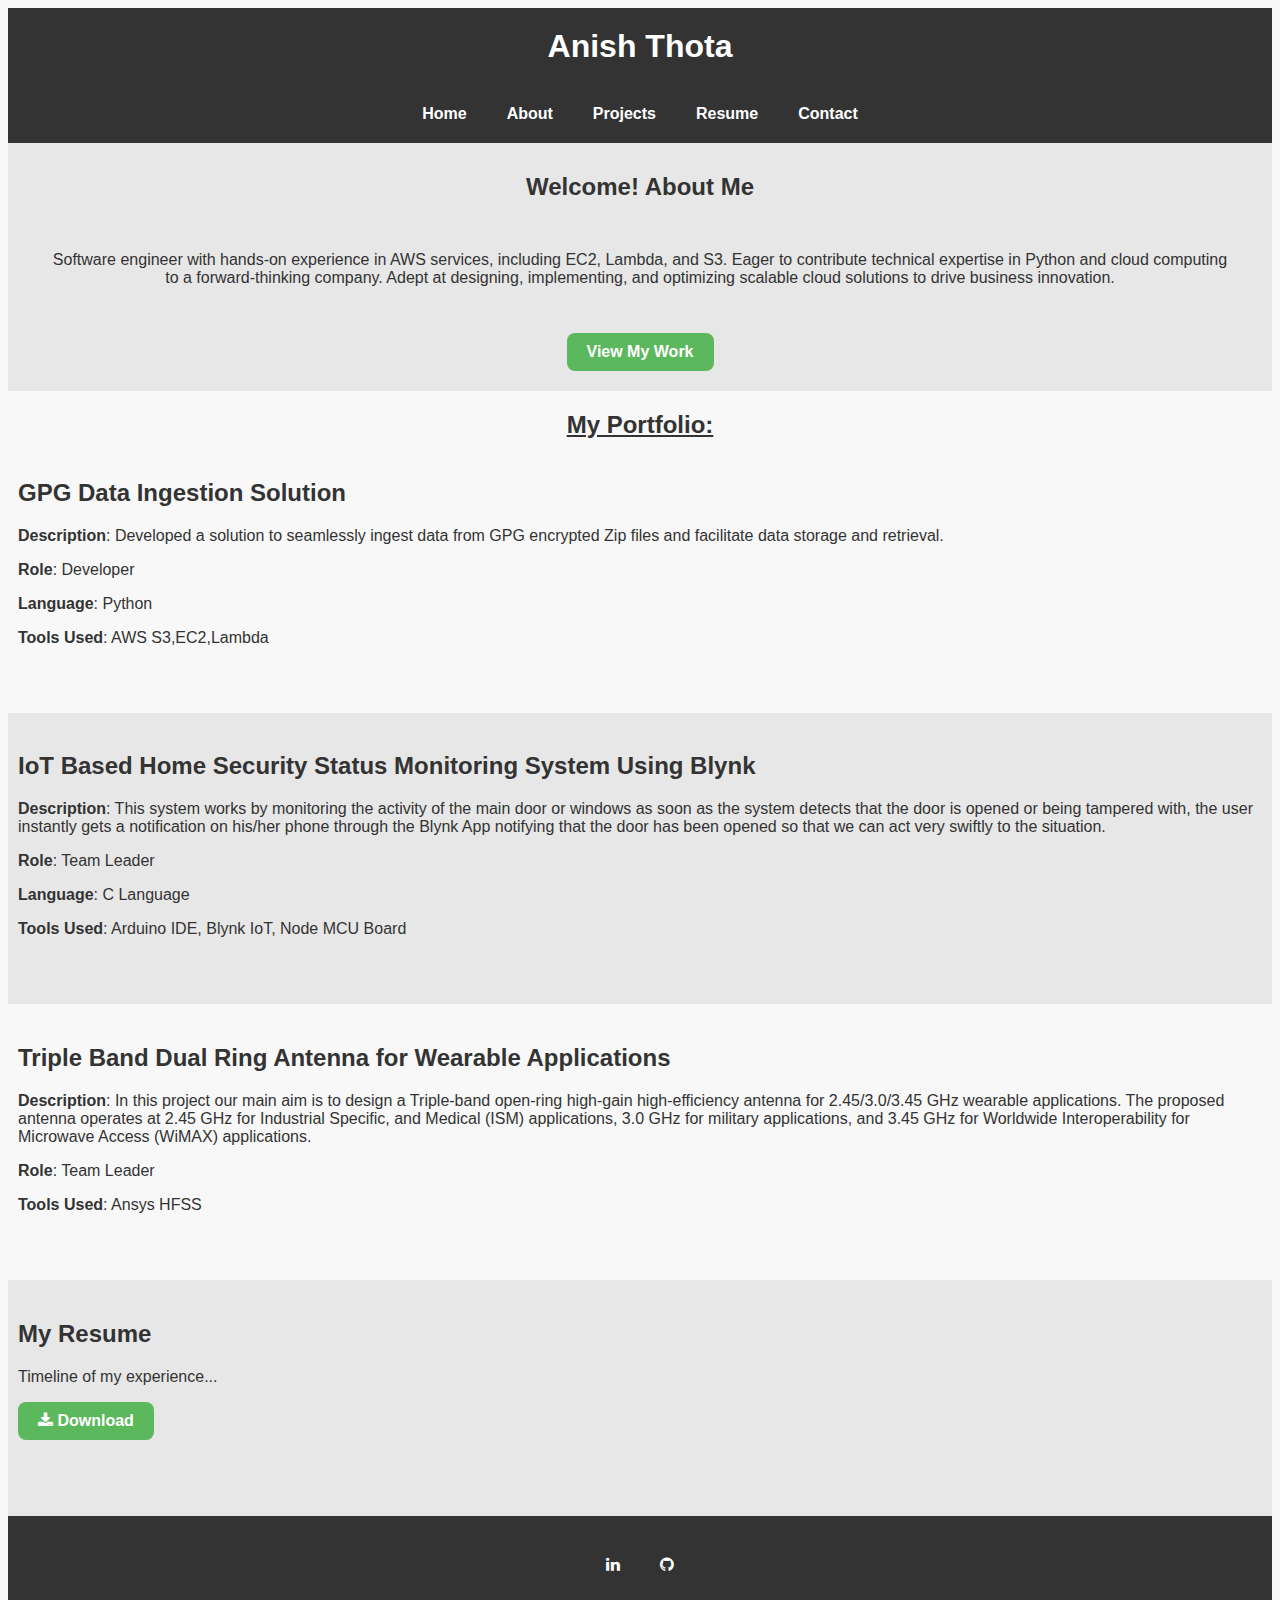
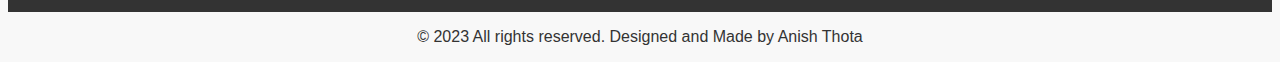
==== index.html @ a40c83ed "Add files via upload" ====
<!DOCTYPE html>
<html lang="en">
<head>
    <meta charset="UTF-8">
    <meta http-equiv="X-UA-Compatible" content="IE=edge">
    <meta name="viewport" content="width=device-width, initial-scale=1.0">
    <title>Practice CSS</title>
    <link href="master.css" rel="stylesheet">
  <link rel="stylesheet" href="https://cdnjs.cloudflare.com/ajax/libs/font-awesome/4.7.0/css/font-awesome.min.css">
  <link href="https://fonts.googleapis.com/css2?family=Roboto:wght@400;700&display=swap" rel="stylesheet">

</head>
  
<body>
<div class="container"> 
    <header>
        <h1 id="title">Anish Thota</h1>
  <nav>
            <ul>
                <li><a href="#">Home</a></li>
                <li><a href="#Aboutme">About</a></li>
                <li><a href="#Projects">Projects</a></li>
                <li><a href="#Resume">Resume</a></li>
                <li><a href="#footer">Contact</a></li>
            </ul>
      </nav>
    </header>
</div>
  

  <article id="Aboutme">
    <h2 id="aboutme">Welcome! About Me</h2>
       <p id="aboutmedesc">Software engineer with hands-on experience in AWS services, including EC2, Lambda, and S3. Eager to contribute technical expertise in Python and cloud computing to a forward-thinking company. Adept at designing, implementing, and optimizing scalable cloud solutions to drive business innovation.<p>
    <div class="button-wrapper">
  <a href="#Projects" class="cta-button">View My Work</a>
</div>
    
  </article>
  
  

 <div id="Projects">
  <h2 id="headerpro"> My Portfolio: </h2>
  
  
  <article id="project1">
        <h2>GPG Data Ingestion Solution</h2>
            <p><strong>Description</strong>: Developed a solution to seamlessly ingest data from GPG encrypted Zip files and facilitate data storage and retrieval.</p>
          <p><strong>Role</strong>: Developer</p>
<p><strong>Language</strong>:  Python</p>
<p>	<strong>Tools Used</strong>: AWS S3,EC2,Lambda
</p>
          
  </article>
  
        
  <article id="project2">
            <h2>IoT Based Home Security Status Monitoring System Using Blynk</h2>
    <p><strong>Description</strong>: This system works by monitoring the activity of the main door or windows as soon as the system detects that the door is opened or being tampered with, the user instantly gets a notification on his/her phone through the Blynk App notifying that the door has been opened so that we can act very swiftly to the situation.</p>
    <p><strong>Role</strong>: Team Leader</p>
    <p><strong>Language</strong>:  C Language</p>
<p><strong>Tools Used</strong>: Arduino IDE, Blynk IoT, Node MCU Board
 </p>
          
  </article>       
    
  
 <article id="project3">
            <h2>Triple Band Dual Ring Antenna for Wearable Applications</h2>
            <p>	
<p><strong>Description</strong>: In this project our main aim is to design a Triple-band open-ring high-gain high-efficiency antenna for 2.45/3.0/3.45 GHz wearable applications. The proposed antenna operates at 2.45 GHz for Industrial Specific, and Medical (ISM) applications, 3.0 GHz for military applications, and 3.45 GHz for Worldwide Interoperability for Microwave Access (WiMAX) applications.</p>
   <p><strong>Role</strong>: Team Leader</p>
   <p><strong>Tools Used</strong>: Ansys HFSS</p>
 
          
  </article>       
 
  </div>
  
  
  <div id="Resume">
 <article>
    <h2 id="myresume">My Resume</h2>
       <p>Timeline of my experience...<p>
   <a href="https://drive.google.com/file/d/1yN_dZZnNnhp4nyv0jdXrzqTYPW2uSCWF/view?usp=sharing" class="cta-button"><i class="fa fa-download"></i> Download</a>

  </article>
  
  </div>
    
  
 
  <div id="footer">
        <ul class="footer">
            <li><a href="https://www.linkedin.com/in/anish-t-489a22107/" class="fa fa-linkedin"></a></li>
            <li><a href="https://github.com/Anish6964/lang_chain_chatbot" class="fa fa-github"></a></li>
        </ul>
  </div>
  
  

  
<footer class="end">
        <p>&copy; 2023 All rights reserved. Designed and Made by Anish Thota</p>
 </footer>


  
  </body>
</html>
---- master.css ----
body, html {
  font-family: Arial, sans-serif;
  scroll-behavior: smooth;
color: #333333; /* Dark gray for text */
background-color: #f8f8f8; /* Light gray for background */

}





#title
{
margin:0;
text-align:center;
border:solid 20px #333;
background:#333;
color:#fff;
}

ul
{ 
display: flex;
justify-content: center;
align-items: center;
list-style: none;
margin: 0;
padding: 0;
background:#333;
border: solid 20px #333;
 font-weight: bold;
 transition: background-color 0.3s;
  
}


li a
{ 
padding:20px;
text-decoration:none;
color:#fff;
background:#333;

}

ul a:hover 
{
background-color: #555;
}

#Aboutme
{
padding:10px 10px 10px 10px;
background:#e7e7e7;
}

#aboutme
{
text-align:center;
}

.cta-button{
  display: inline-block;
  padding: 10px 20px;
  background: #5cb85c;
  color: white;
  text-decoration: none;
  border-radius: 8px;
  font-weight: bold;
  transition: background-color 0.3s;
  margin-bottom:10px;


}

.cta-button:hover {
  background: #4cae4c;
}

#aboutmedesc{
text-align:center;
padding:30px;
}


#project2
{
padding:20px 10px 50px 10px;
background:#e7e7e7;
}

#project1
{
padding:20px 10px 50px 10px;

}

#project3
{
padding:20px 10px 50px 10px;

}


#Resume
{
padding:20px 10px 50px 10px;
background:#e7e7e7;
}


#headerpro{
margin-bottom:0px;
text-align:center;
font-weight:bold;
text-decoration:underline;
}



footer{
text-align:center;
}

.button-wrapper {
display: flex;
justify-content: center; /* Center horizontally */
align-items: center; /* Center vertically if needed */

}
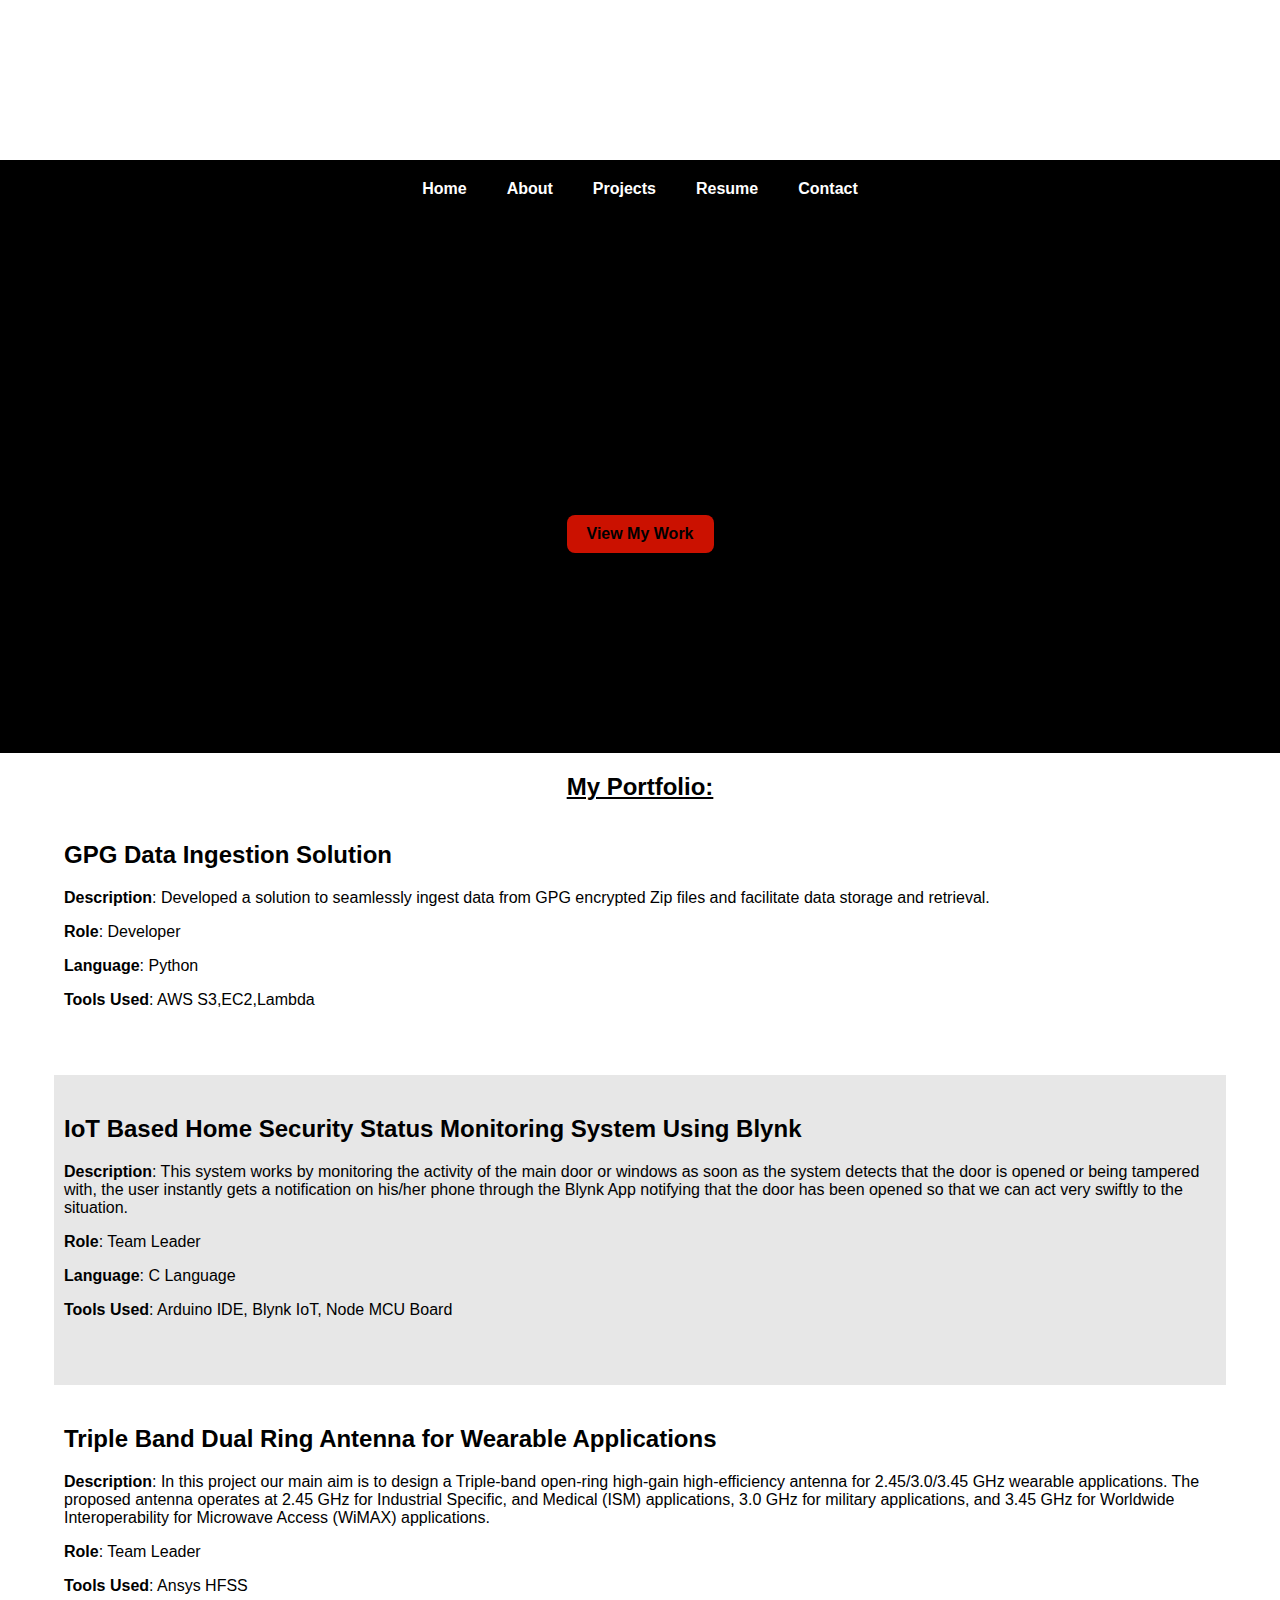
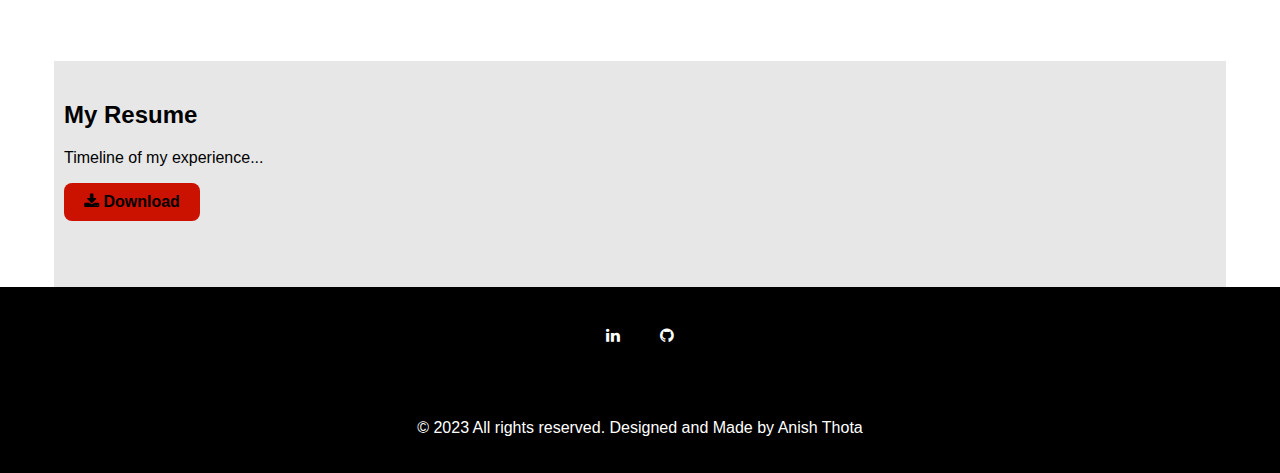
==== commit ffadbb4e: "Add files via upload" ====
--- a/index.html
+++ b/index.html
@@ -14,7 +14,7 @@
 <body>
 <div class="container"> 
     <header>
-        <h1 id="title">Anish Thota</h1>
+        <h1 id="title"></h1>
   <nav>
             <ul>
                 <li><a href="#">Home</a></li>
@@ -29,9 +29,11 @@
   
 
   <article id="Aboutme">
-    <h2 id="aboutme">Welcome! About Me</h2>
-       <p id="aboutmedesc">Software engineer with hands-on experience in AWS services, including EC2, Lambda, and S3. Eager to contribute technical expertise in Python and cloud computing to a forward-thinking company. Adept at designing, implementing, and optimizing scalable cloud solutions to drive business innovation.<p>
-    <div class="button-wrapper">
+    <h1 id="aboutme"></h1>
+       <p id="aboutmedesc"><p>
+    
+       
+        <div class="button-wrapper">
   <a href="#Projects" class="cta-button">View My Work</a>
 </div>
     
--- a/master.css
+++ b/master.css
@@ -1,8 +1,9 @@
 body, html {
-  font-family: Arial, sans-serif;
-  scroll-behavior: smooth;
-color: #333333; /* Dark gray for text */
-background-color: #f8f8f8; /* Light gray for background */
+font-family: Arial, sans-serif;
+scroll-behavior: smooth;
+margin: 0;
+
+
 
 }
 
@@ -14,9 +15,12 @@
 {
 margin:0;
 text-align:center;
-border:solid 20px #333;
-background:#333;
+padding-top: 80px;
+padding-bottom: 80px;
+background:#fff;
 color:#fff;
+background-image: url("ANISH THOTA.png");
+
 }
 
 ul
@@ -25,12 +29,13 @@
 justify-content: center;
 align-items: center;
 list-style: none;
-margin: 0;
+margin:0;
 padding: 0;
-background:#333;
-border: solid 20px #333;
- font-weight: bold;
- transition: background-color 0.3s;
+background:#000;
+border: solid 20px #000;
+font-weight: bold;
+transition: background-color 0.3s;
+
   
 }
 
@@ -40,7 +45,7 @@
 padding:20px;
 text-decoration:none;
 color:#fff;
-background:#333;
+background:#000;
 
 }
 
@@ -51,36 +56,41 @@
 
 #Aboutme
 {
-padding:10px 10px 10px 10px;
-background:#e7e7e7;
+padding:200px 0px 200px 0px;
+background:#000;
+background-image: url("aboutme.png");
+color:#fff;
 }
 
 #aboutme
 {
 text-align:center;
+
 }
 
 .cta-button{
   display: inline-block;
   padding: 10px 20px;
-  background: #5cb85c;
-  color: white;
+  background: rgb(203, 17, 0);
+  color: #000;
   text-decoration: none;
   border-radius: 8px;
   font-weight: bold;
   transition: background-color 0.3s;
-  margin-bottom:10px;
+  
+  
 
 
 }
 
 .cta-button:hover {
-  background: #4cae4c;
+  background: #fafafa;
 }
 
 #aboutmedesc{
 text-align:center;
 padding:30px;
+
 }
 
 
@@ -88,17 +98,26 @@
 {
 padding:20px 10px 50px 10px;
 background:#e7e7e7;
+margin-left: auto;
+margin-right: auto;
+width: 90%;
 }
 
 #project1
 {
 padding:20px 10px 50px 10px;
+margin-left: auto;
+margin-right: auto;
+width: 90%;
 
 }
 
 #project3
 {
 padding:20px 10px 50px 10px;
+margin-left: auto;
+margin-right: auto;
+width: 90%;
 
 }
 
@@ -107,6 +126,9 @@
 {
 padding:20px 10px 50px 10px;
 background:#e7e7e7;
+margin-left: auto;
+margin-right: auto;
+width: 90%;
 }
 
 
@@ -119,9 +141,15 @@
 
 
 
-footer{
+.end{
 text-align:center;
+background-color: #000;
+color: #fff;
+padding-top: 20px;
+padding-bottom: 20px;
 }
+
+
 
 .button-wrapper {
 display: flex;
@@ -130,3 +158,24 @@
 
 }
 
+/* Grid for the main content area */
+.main-content {
+  display: grid;
+  grid-template-columns: 1fr 3fr;
+  gap: 20px;
+}
+
+/* Responsive design adjustments */
+@media only screen and (max-width: 768px) {
+  nav ul {
+      flex-direction: column;
+  }
+
+  .main-content {
+      grid-template-columns: 1fr; /* Stack the content on small screens */
+  }
+
+  body {
+      font-size: 14px; /* Smaller font size on small screens */
+  }
+}